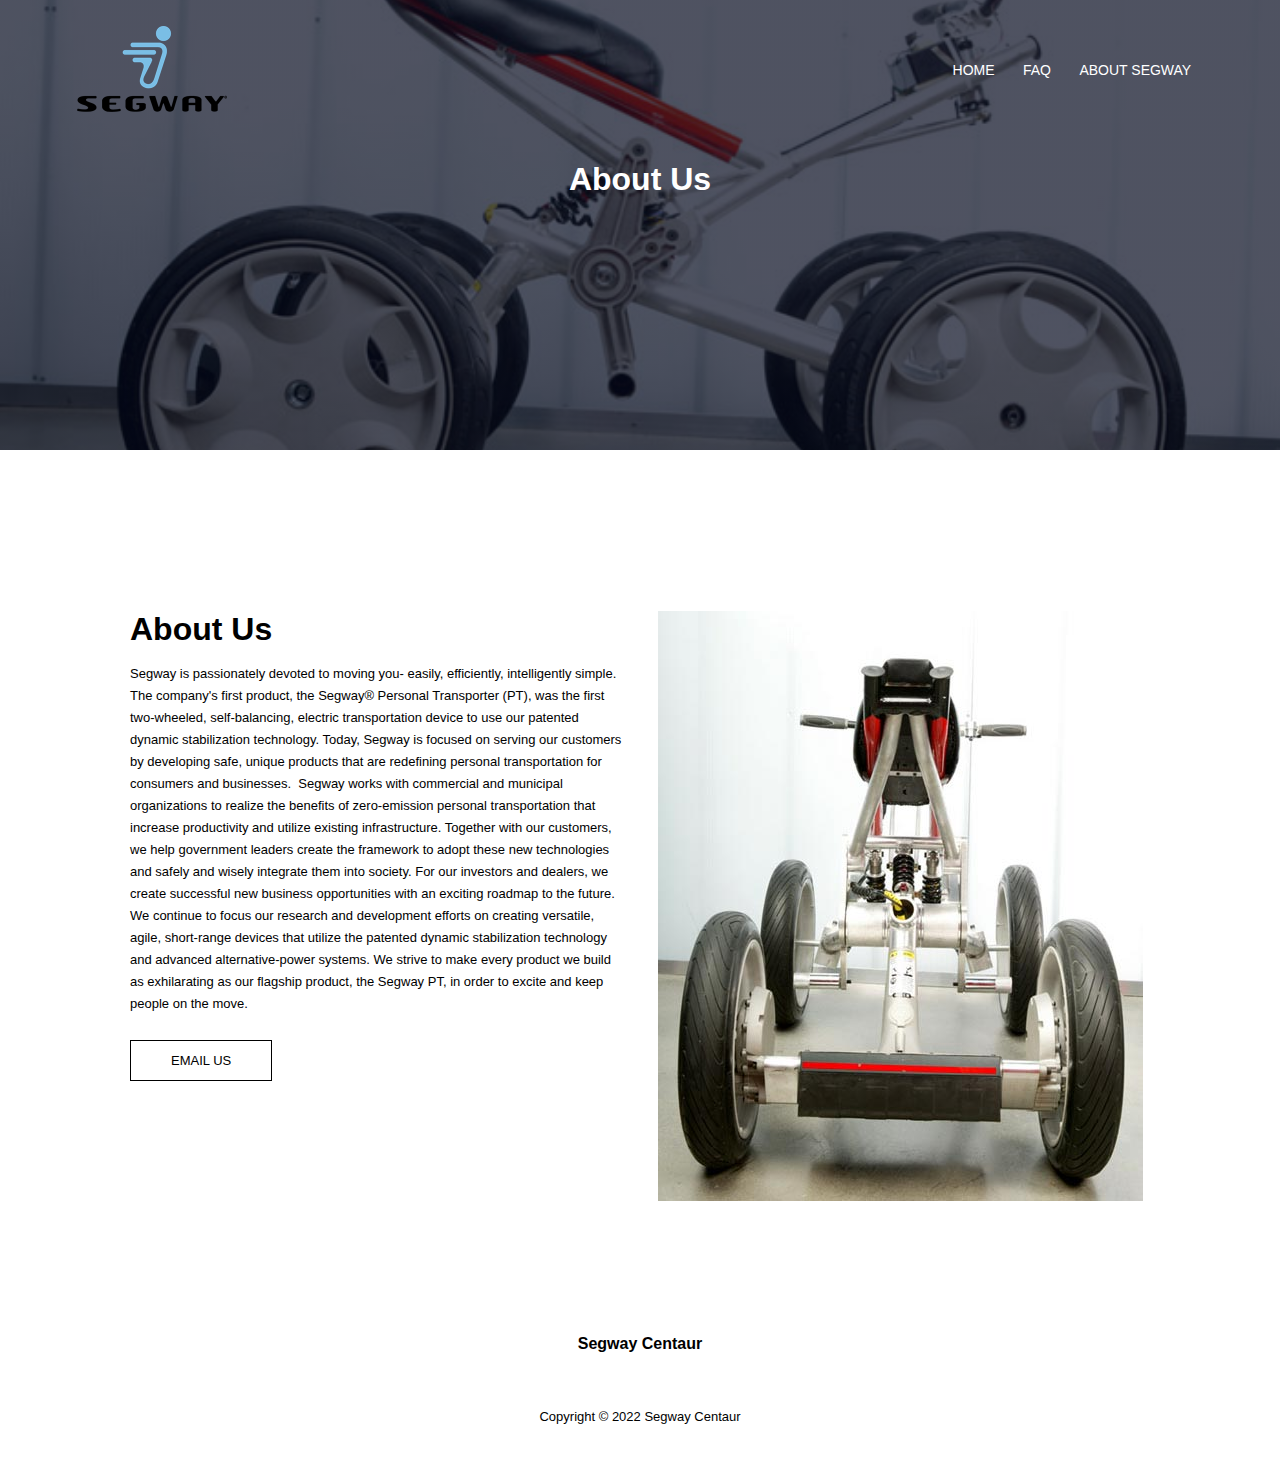
==== about.html @ e90319fb "Add files via upload" ====
<!DOCTYPE html>
<html>
    <head>
        <meta name="viewpoint" content="width=device-width, 
        initial-scale=1.0">
        <title> Segway Centaur</title>
        <link rel="stylesheet" href="style.css">
        <link rel="stylesheet" href="C:\Users\ADMIN\Documents\GitHub\ifsc-1310-Segway\fontawesome-free-6.2.0-web\css\all.min.css">
    </head>
<body>
    <section class="sub-header">
        <nav>
            <a href="indexindex.html"><img src="Project Resources/logo1.png"></a>
            <div class="NavLinks">
                <ul>
                    <li><a href="index.html">HOME</a></li>
                    <li><a href="faq.html">FAQ</a></li>
                    <li><a href="about.html">ABOUT SEGWAY</a></li>
                </ul>
            </div>
        </nav>  
        <h1>About Us</h1>
    </section>
    <section class="aboutus">
        <div class="row">
            <div class="aboutcl"> 
                <h1>About Us</h1>
                <p>Segway is passionately devoted to moving you- easily, efficiently, intelligently simple. The company's first product, the Segway® Personal Transporter (PT), was the first two-wheeled, self-balancing, electric transportation device to use our patented dynamic stabilization technology. 

                    Today, Segway is focused on serving our customers by developing safe, unique products that are redefining personal transportation for consumers and businesses.  Segway works with commercial and municipal organizations to realize the benefits of zero-emission personal transportation that increase productivity and utilize existing infrastructure. 
                    
                    Together with our customers, we help government leaders create the framework to adopt these new technologies and safely and wisely integrate them into society. For our investors and dealers, we create successful new business opportunities with an exciting roadmap to the future.
                    
                    We continue to focus our research and development efforts on creating versatile, agile, short-range devices that utilize the patented dynamic stabilization technology and advanced alternative-power systems. We strive to make every product we build as exhilarating as our flagship product, the Segway PT, in order to excite and keep people on the move.</p>
            <a href="mailto: centaur@segway.com" class="linkx explbtn">EMAIL US</a>
                </div>
            <div class="aboutcl"> 
                <img src="Project Resources/3.jpg">
            </div>
        </div>        
    </section>

    <section class="footer">
        <h4> Segway Centaur 
           </h4>
           <div class="icons">
                <a href="https://facebook.com">
                    <i class="fa-brands fa-facebook"></i>
                </a> 
                <a href="https://twitter.com">
                    <i class="fa-brands fa-twitter"></i>
                </a> 
                <a href="https://instagram.com">
                    <i class="fa-brands fa-instagram"></i>
                </a>
                <a href="https://linkedln.com">
                    <i class="fa-brands fa-linkedin"></i>
                </a>
           </div>
           <p>Copyright © 2022 Segway Centaur</p>
    </section>
</body>
</html>
---- style.css ----
*{
    margin: 0;
    padding: 0;
    font-family:Verdana, Geneva, Tahoma, sans-serif;
}
.header{
    min-height: 100vh;
    width: 100%;
    background-image:linear-gradient(rgba(4,9,30,0.7),rgba(4,9,30,0.7)),url(bg2.jpg);
    background-position: center;
    background-size: cover;
    position: relative;
}
nav{
    display: flex;
    padding: 2% 6%;
    justify-content: space-between;
    align-items: center;
}
nav img{
    width: 150px;
}
.NavLinks{
    flex: 1;
    text-align: right;
}
.NavLinks ul li{
    padding: 8px 12px;
    position: relative;
    list-style: none;
    display: inline-block;
}
.NavLinks ul li a{
    text-decoration: none;
    color: white;
    font-size: 14px;

}
.NavLinks ul li::after{
    content: "";
    width: 0%;
    height: 2px;
    margin: auto;
    transition: 0.5s;
    background: #f44336;
    display: block;
   
}
.NavLinks ul li:hover::after{
    width: 100%;
}
.slogan{
    width: 90%;
    color: white;
    top: 50%;
    left: 50%;
    position: absolute;
    transform: translate(-50%, -50%);
    text-align: center;
}
.slogan h1{
    font-size: 25px;
    font-family: Verdana, Geneva, Tahoma, sans-serif;
    font-weight: 600;
}
.linkx{
    display: inline-block;
    text-decoration: none;
    color: white;
    border: 1px solid #fff;
    padding: 12px 40px;
    font-size: 13px;
    background: transparent;
    position: relative;
    cursor: pointer;
}
.linkx:hover{
    border: 1px solid #fff3f3;
    background: #f44336;
    transition: 1s;
}
.concept{
    width: 80%;
    margin: auto;
    text-align: center;
    padding-top: 100px;
}
h2{
    font-size: 25px;
    font-family: Verdana, Geneva, Tahoma, sans-serif;
    font-weight: 600;

}
p{
    color: black;
    font-size: 13px;
    font-weight: 300;
    line-height: 22px;
    padding: 10px;
}
.row{
    margin-top: 5%;
    display: flex;
    justify-content: space-between;

}
.whatiscentaur{
    flex-basis: 31%;
    background: #fff3f3;
    border-radius: 10px;
    margin-bottom: 5%;
    padding: 20px 12px;
    box-sizing: border-box;
}
h4{
    text-align: center;
    font-weight: 600px;
    margin: 10px 0;
    color: black;
}
.whatiscentaur:hover{
    box-shadow: 0 0 20px 0px rgba(0,0,0,0.2);
}
@media(max-width:700px){
    .row{
        flex-direction: column;
    }
}
.whatiscentaur2{
    flex-basis: 31%;
    background: #fff3f3;
    border-radius: 10px;
    margin-bottom: 5%;
    padding: 20px 12px;
    box-sizing: border-box;
}
.whatiscentaur2:hover{
    box-shadow: 0 0 20px 0px rgba(0,0,0,0.2);
}
.concept2{
    width: 80%;
    margin: auto;
    text-align: center;
    padding-top: 10px;
}
.centaurimg{
    width: 80%;
    margin: auto;
    text-align: center;
    padding-top: 10px;
}
.centaurimgl{
    flex-basis: 32%;
    border-radius: 10px;
    margin-bottom: 30px;
    position: relative;
    overflow: hidden;
}
.centaurimgl img{
    width: 100%;
    display: block;
}
.layer{
    background: transparent;
    height: 100%;
    width: 100%;
    position: absolute;
    top: 0;
    left: 0;
    transition: 0.5s;
}
.layer:hover{
    background: rgba(226, 0, 0, 0.7);

}
.layer h4{
    width: 100%;
    font-weight: 600;
    color: black;
    font-size: 25px;
    left: 50%;
    bottom: 0;
    transform: translate(-50%);
    opacity: 0;
    transition: 0.5s;
    position: absolute;
}
.layer:hover h4{
    opacity: 1;
    bottom: 50%;
}
.footer{
    width: 100%;
    text-align: center;
    padding: 30px 0;
}
.footer h4{
    margin-bottom: 25px;
    margin-top: 20px;
    font-weight: 600;
}
.icons .fa-brands{
    color: #f44336;
    margin: 0 13px;
    cursor: pointer;
    padding: 18px 0;
}
.sub-header{
    height: 50vh;
    width: 100%;
    background-image: linear-gradient(rgba(4,9,30,0.7), rgba(4,9,30,0.7)), url(6.jpg);
    background-position: center;
    background-size: cover;
    text-align: center;
    color: white;

}
.sub-header h1{
    margin-top: 20px;
}
.aboutus{
    width: 80%;
    margin: auto;
    padding-top: 80px;
    padding-bottom: 50px;
}
.aboutcl{
    flex-basis: 48%;
    padding: 30px 2px;
}
.aboutcl h1{
padding-top: 0;
}
.aboutcl p{
    padding: 15px 0 25px;
}
.explbtn{
    border: 1px solid black;
    background: transparent;
    color:black;
}
.explbtn:hover{
    color: white;
}
.icons a{
    text-decoration: none;
}
.subsub-header{
    height: 50vh;
    width: 100%;
    background-image: linear-gradient(rgba(4,9,30,0.7), rgba(4,9,30,0.7)), url(centaur.jpg);
    background-position: center;
    background-size: cover;
    text-align: center;
    color: white;

}
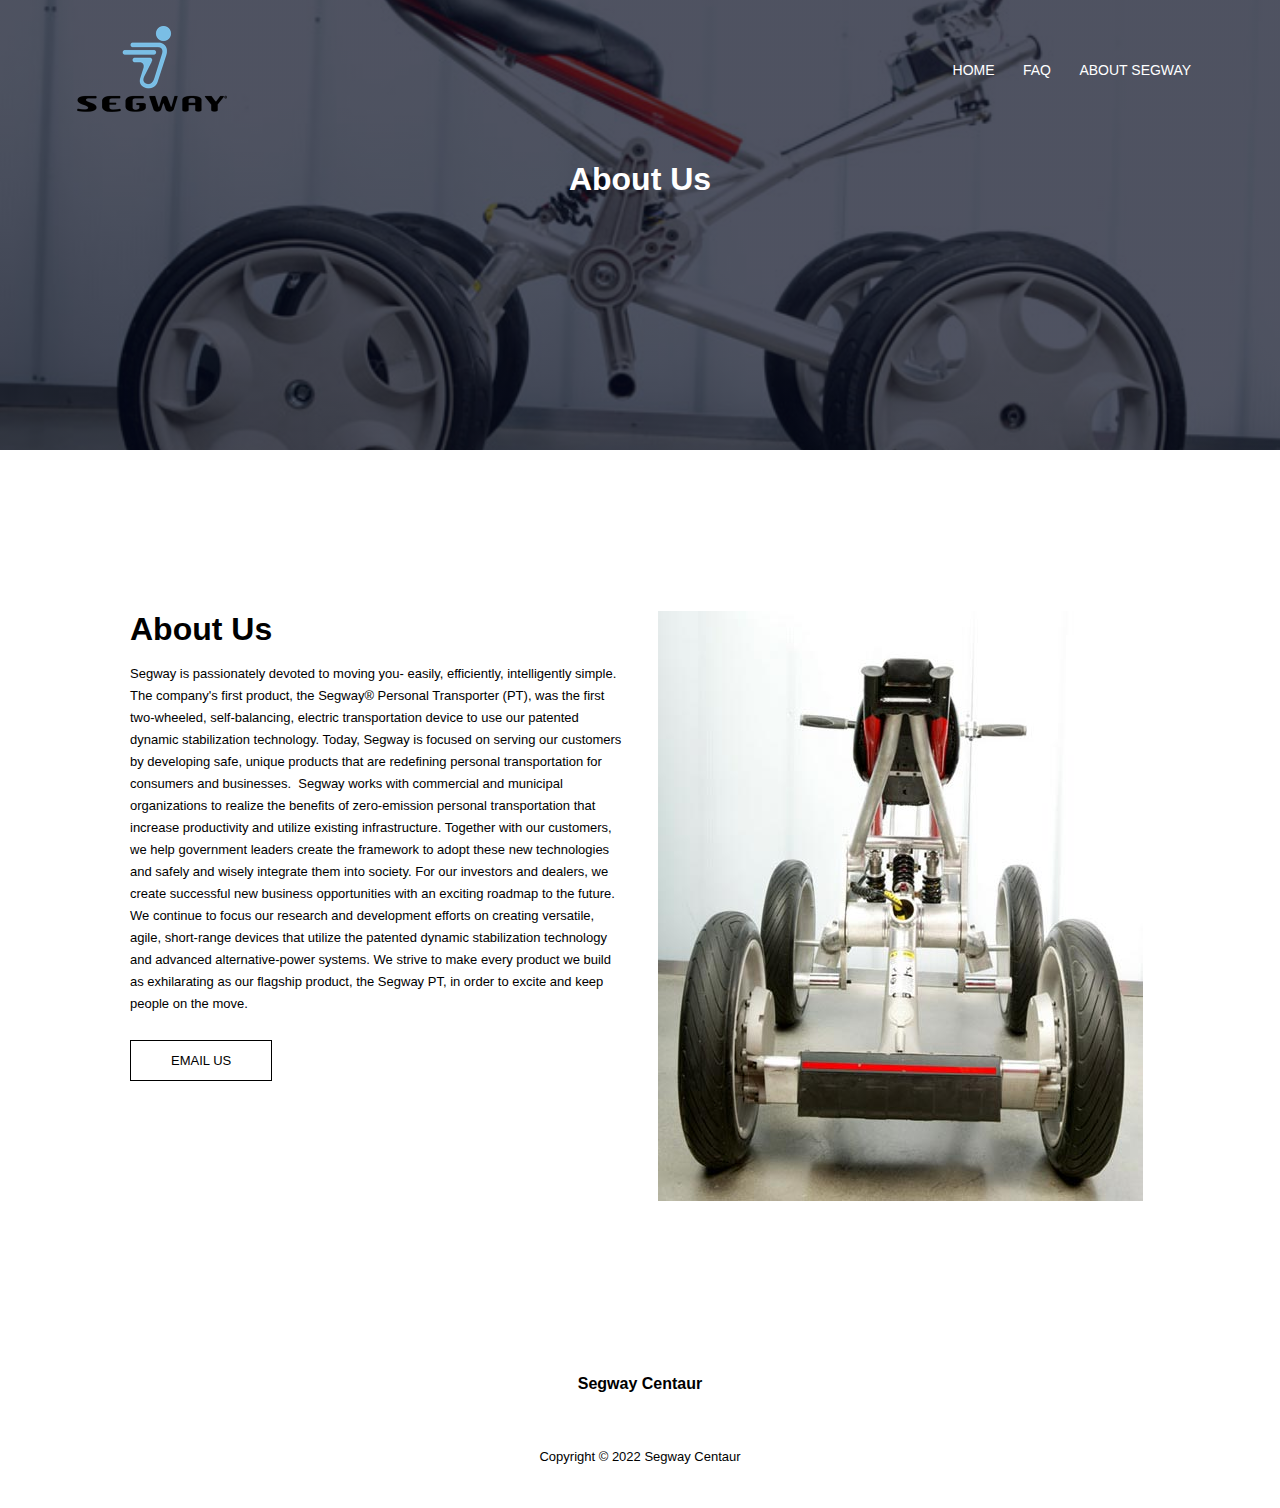
==== commit dd11a202: "allcsslinking" ====
--- a/about.html
+++ b/about.html
@@ -5,7 +5,7 @@
         initial-scale=1.0">
         <title> Segway Centaur</title>
         <link rel="stylesheet" href="style.css">
-        <link rel="stylesheet" href="C:\Users\ADMIN\Documents\GitHub\ifsc-1310-Segway\fontawesome-free-6.2.0-web\css\all.min.css">
+        <link rel="stylesheet" href="https://github.com/CameronJohnson215/ifsc-1310-Segway-Revised/blob/main/fontawesome-free-6.2.0-web/css/all.css">
     </head>
 <body>
     <section class="sub-header">
--- a/style.css
+++ b/style.css
@@ -115,8 +115,9 @@
 h4{
     text-align: center;
     font-weight: 600px;
-    margin: 10px 0;
+    margin: 10px 0px;
     color: black;
+    padding-top: 40px;
 }
 .whatiscentaur:hover{
     box-shadow: 0 0 20px 0px rgba(0,0,0,0.2);
@@ -254,4 +255,96 @@
     text-align: center;
     color: white;
 
+}
+body{
+    overflow-x: hidden;
+}
+.section-container{
+    --bs-gutter-x:1.5rem;
+    --bs-gutter-y:0;
+    display: flex;
+    flex-wrap: wrap;
+    margin-top: calc(var(--bs-gutter-y) * -1);
+    margin-right:calc(var(--bs-gutter-x)/ 2);
+    margin-left:calc(var(--bs-gutter-x)/ 2);
+}
+
+.section-container .columns{
+    flex: 0 0 auto;
+    width: 50%;
+}
+.section-container .columns.image{
+    background-position: center;
+    background-size: cover;
+    background-repeat: no-repeat;
+}
+.section-container .columns.content .content-container{
+    padding: 40px 50px;
+
+}
+.section-container .columns.content .content-container h5{
+    font-size: 25px;
+    font-weight: 600;
+    margin-bottom: 20px;
+
+}
+.section-container .columns.content .content-container p{
+    font-size: 13px;
+    font-weight: 300;
+    margin-bottom: 20px;
+    margin-bottom: 15px;
+    text-align: justify;
+
+}
+.cont1{
+    margin: auto;
+    padding-top: 50px;
+}
+
+.section-container1{
+    --bs-gutter-x:1.5rem;
+    --bs-gutter-y:0;
+    display: flex;
+    flex-wrap: wrap;
+    margin-top: calc(var(--bs-gutter-y) * -1);
+    margin-right:calc(var(--bs-gutter-x)/ 2);
+    margin-left:calc(var(--bs-gutter-x)/ 2);
+}
+
+.section-container1 .columns1{
+    flex: 0 0 auto;
+    width: 50%;
+}
+.section-container1 .columns1.image{
+    background-position: center;
+    background-size: cover;
+    background-repeat: no-repeat;
+}
+.section-container1 .columns1.content .content-container1{
+    padding: 40px 50px;
+
+}
+.section-container1 .columns1.content .content-container1 h5{
+    font-size: 25px;
+    font-weight: 600;
+    margin-bottom: 20px;
+
+}
+.section-container1 .columns1.content .content-container1 p{
+    font-size: 13px;
+    font-weight: 300;
+    margin-bottom: 20px;
+    margin-bottom: 15px;
+    text-align: justify;
+
+}
+.cont2{
+    margin: auto;
+    padding-top: 50px;
+}
+.section-container:hover{
+    box-shadow: 0 0 20px 0px rgba(0,0,0,0.2);
+}
+.section-container1:hover{
+    box-shadow: 0 0 20px 0px rgba(0,0,0,0.2);
 }